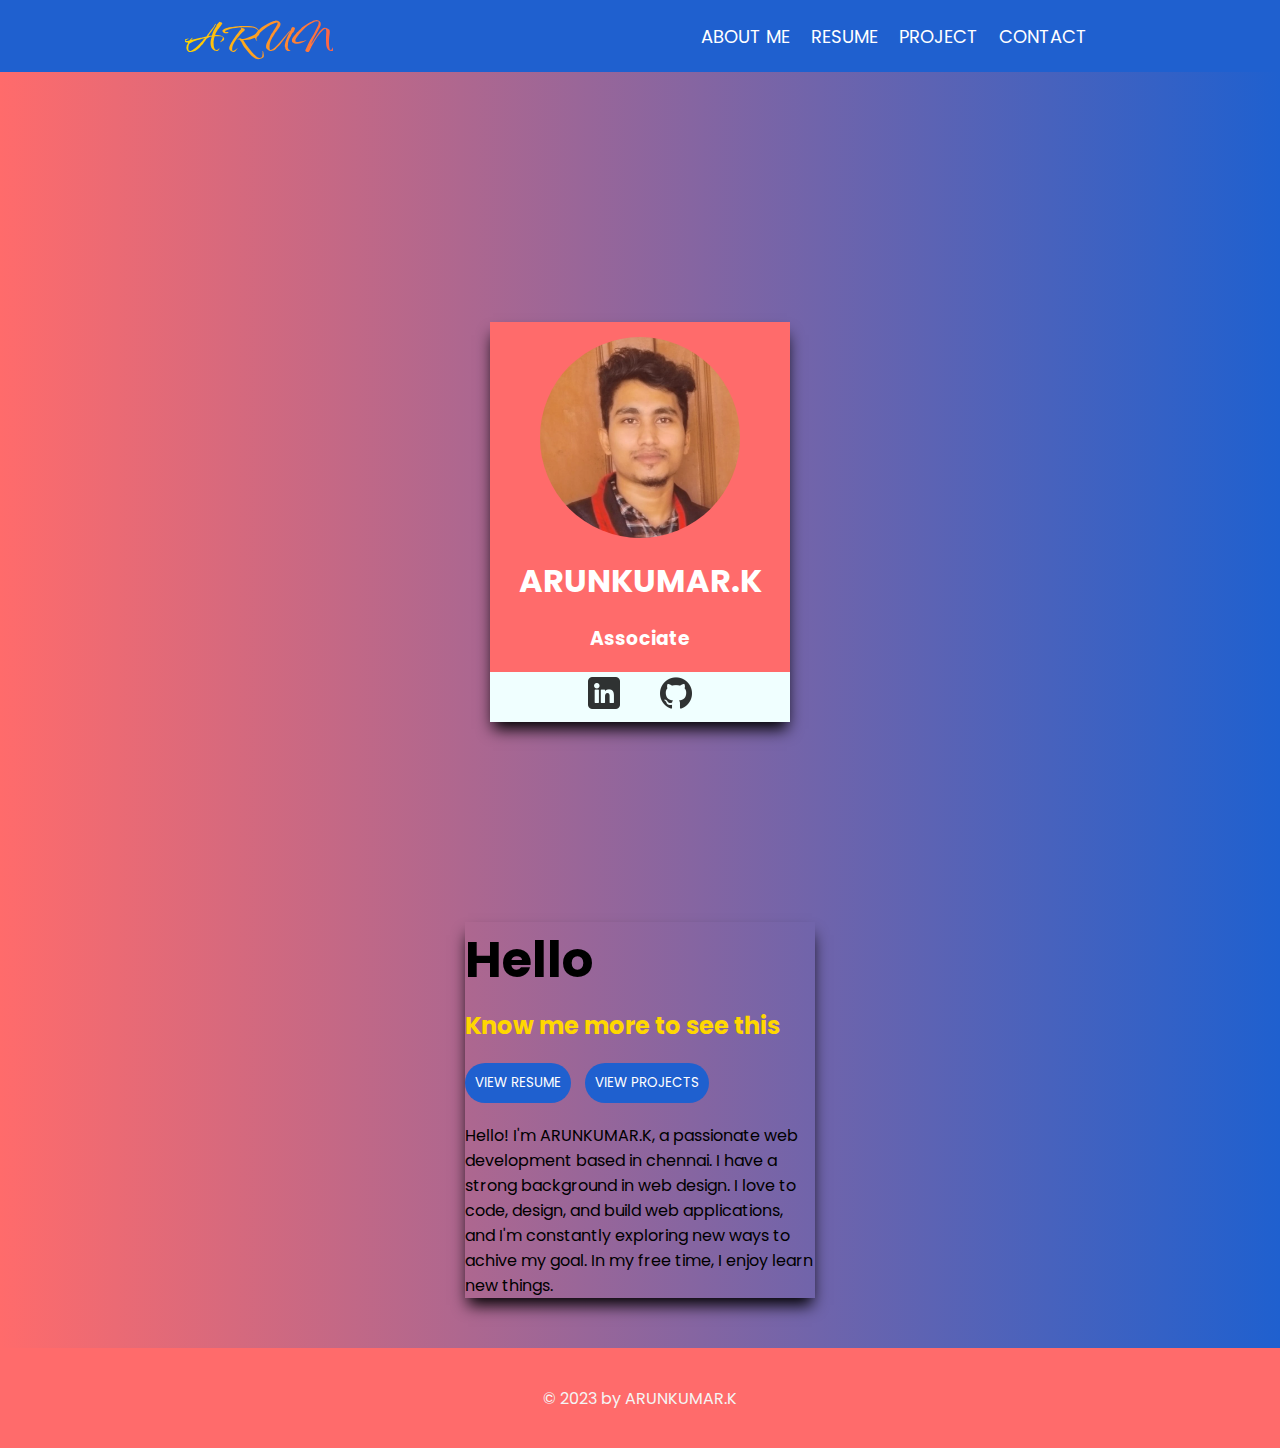
==== index.html @ c1e7727f "v1" ====
<!DOCTYPE html>
<html lang="en">
<head>
    <meta charset="UTF-8">
    <meta name="viewport" content="width=device-width, initial-scale=1.0">
    <title>Portfolio</title>
    <link rel="stylesheet" href="css/style.css">
</head>
<body>
    <nav>
        <div class="logo">
            <a href="#">ARUN</a>
        </div>
        <ul>
            <li><a href="./public/aboutme.html">ABOUT ME</a></li>
            <li><a href="./public/resume.html">RESUME</a></li>
            <li><a href="./public/project.html">PROJECT</a></li>
            <li><a href="./public/contact.html">CONTACT</a></li>
            <!-- <li><a href="#">ABOUT</a></li> -->
        </ul>
        <div class="menubar">
            <a href="#">&#x2630;</a>
        </div>
       </nav>
    <div class="profile-container">
        <div class="profile-containerbackgtound">
        <img class="profile" src="./img/myimg.jpg" alt="Image is not showing">
        <h1>ARUNKUMAR.K</h1>
        <h3>Associate</h3>
        <div class="socialmedias">
            <a href="https://www.linkedin.com/in/arunkumar6358/"><img src="./img/linkedin.png" alt="linkedin"></a>
            <a href="https://github.com/arunkumar6358"><img src="./img/github-logo.png" alt="github"></a>
        </div>
        </div>
    </div>
    <div class="part2">
    <div class="card2">   
        <h1>Hello</h1>
        <h2>Know me more to see this</h2>
    <input type="button" value="VIEW RESUME" onclick="window.location.href = 'public/resume.html';">
    <input type="button" value="VIEW PROJECTS" onclick="window.location.href = 'public/project.html';">
    <P>Hello! I'm ARUNKUMAR.K, a passionate web development based in chennai.
        I have a strong background in web design. I love to code, design, and build web applications, and I'm constantly exploring new ways to achive my goal.
        In my free time, I enjoy learn new things.</P>
    </div>
</div>
<footer>
    <div class="copyrght">&copy 2023 by ARUNKUMAR.K</div>
</footer>
    <script src="js/script.js" defer></script>
</body>
</html>
---- css/style.css ----
@import url('https://fonts.googleapis.com/css2?family=Poppins&display=swap');
@import url('https://fonts.googleapis.com/css2?family=Handjet:wght@300;400&family=Qwitcher+Grypen:wght@700&family=Rubik+Iso&display=swap');
* {
    margin: 0;
    padding: 0;
    box-sizing: border-box;
    font-family: 'Poppins', sans-serif;
    scroll-behavior: smooth;
}
body {
    width: 100%;
    height: 100vh;
    background: linear-gradient(to right, #FF6B6B, #1F60CF);
    overflow-x: hidden;
    position: relative;
}
nav {
    background-color: #1F60CF; /* Blue color */
    /* background-color: rgb(177, 83, 98); */
    font-size: 18px;
    width: 100vw;
    padding: 5px;
    display: flex;
    align-items: center;
    justify-content: space-around;
    /* color: darkslateblue;  */
    position: sticky;
    top: 0; /* Stick the nav bar to the top of the viewport */
    user-select: none;
    z-index: 1;
}
/* nav{
    background-color: chocolate;
    font-size: 18px;
    width: 100vw;
    padding: 20px;
    display: flex;
    align-items: center;
    justify-content: space-around;
    color: darkslateblue; 
    position: sticky;
}   */
nav li{
    display: inline-block;
    margin:0 8px;
}
nav a{
    color: #FFFFFF; /* White text */
    text-decoration: none;
}
.logo a {
    background: linear-gradient(to right, #FFD700, #FF6347); /* Gold to Tomato gradient */
    -webkit-background-clip: text;
    -moz-background-clip: text; /* For Firefox */
    background-clip: text; /* For modern browsers */
    -webkit-text-fill-color: transparent;
    font-size: 56px;
    font-weight: 900;
    font-family: 'Handjet', cursive;
    font-family: 'Qwitcher Grypen', cursive;
}
/* .logo a{
    background: linear-gradient(to right, #FF6B6B, #1F60CF);
    -webkit-background-clip: text;
    -webkit-text-fill-color: transparent;
    font-size: 56px;
    font-weight: 900;
    font-family: 'Handjet', cursive;
    font-family: 'Qwitcher Grypen', cursive;
} */
nav a:hover{
    color: #FF6B6B;
    /* color: whitesmoke; */
    font-size: 22px;
}
.logo a:hover{
    font-size: 56px;
}
.menubar{
    display: none;
}
.profile-container {
    display: flex;
    justify-content: center;
    align-items: center;
    min-width: 100vw;
    max-width: 600px;
    min-height: 100vh; /* Adjust this value as needed */
    
}
.profile-containerbackgtound{
    display: flex;
    justify-content: space-between;
    align-items: center;
    
    /* background-color: aqua; */
    flex-direction: column; /* Stack the elements vertically */
    box-shadow: 0px 10px 15px -3px rgba(0,0,0,15);
}
.profile-containerbackgtound img{
    opacity: 0.8;
    transition: opacity 0.2s ease-in-out;
} 
.profile-containerbackgtound img:hover{
    opacity: 1;
}
.profile-containerbackgtound>h1,h3{
    user-select: none;
}
.profile-containerbackgtound :is(h1, h3):hover {
    color: whitesmoke;
}
.profile {
   margin-top: 15px;
    border-radius: 50%;
    max-width: 200px;
    user-select: none;
}
.profile-containerbackgtound,h1,h3{
    /* color: blue; */
    text-align: center;
}
.profile-containerbackgtound {
    width: 300px;
    height: 400px;
    background-color: #FF6B6B; /* Reddish-pink color */
    color: #FFFFFF; /* White text */
}
.socialmedias {
    background-color: azure;
    display: flex;
    justify-content: center;
    align-items: center; /* Vertically center content */
    height: 50px;
    width: 100%; /* Cover the entire width of .profile-containerbackgtound */
}
.socialmedias img {
    user-select: none;
    width: 32px; /* Slightly larger icons */
    height: auto;
    margin: 0 20px;
    opacity: 0.8;
    transition: width 2ms ease, opacity 0.2s ease;
}

.socialmedias img:hover {
    user-select: none;
    width: 36px; /* Enlarge on hover */
    opacity: 1;
}
/*.socialmedias img {
    width: 24px;
    height: auto;
    margin: 0 20px;
    opacity: 0.8;
    transition: width 2ms ease, opacity 0.2s ease; 
}

.socialmedias img:hover {
    width: 28px;
    opacity: 1;
}*/
.card2 {
    position: absolute;
    right: 50px;
    top: 200px;
    width: 400px;
    height: 400px;
    background-color: transparent;
}
.card2>h1{
    color: black;
    font-size: 50px;
    text-align: left;
    margin-bottom: 10px;
    user-select: none;
}
.card2>h2{
    user-select: none;
    color: #FFD700; 
    text-align: left;
    margin-bottom: 20px;
}
.card2>p{
    user-select: none;
}
input[type="button"]{
    user-select: none;
    border-radius: 50px;
    padding: 10px;
    margin-bottom: 20px;
    background-color: #1F60CF; /* Blue color */
    color: #FFFFFF; /* White text */
    /* background-color: cornflowerblue; */
    /* color: black; */
    border-style: none;
    margin-right: 10px;
    transition: background-color 3s ease;
}
input[type="button"]:hover{
    /* color: whitesmoke; */
    cursor: pointer;
    /* background:(to right, darkslateblue); */
    /* background: linear-gradient(to left, darkslateblue, transparent); */
    background: linear-gradient(to left, #1F60CF, #FF6B6B); /* Blue to Red gradient */
    color: #FFFFFF; /* White text on hover */
}
footer{
    width: 100vw;
    height: 100px;
    /* background-color: rgb(177, 83, 98); */
    background-color: #FF6B6B; /* Reddish-pink color */
    color: #FFFFFF; /* White text */
    display: flex;
    justify-content: center;
    align-items: center;
    margin-top: 100px;
    user-select: none;
}
.copyrght{
    color: whitesmoke;
}
@media all and (max-width:1150px){
    nav{
        flex-direction: column;
    }
    nav a{
        margin-left: 20px;
    }
    nav li{
        display: block;
        padding: 10px 0;
    }
    ul{
        text-align: center;
        padding: 0;
        display: none;
    }
    .logo{
        align-self: flex-start;
        margin: 10px 0px 30px;
    }
    .menubar{
        display: block;
        position: absolute;
        right: 20px;
        top:25px;
    }
    .showmenu{
        display: block;
    }
    .part2{
        display: flex;
        flex-direction: column;
        justify-content: end;
        align-items: start;
    }
    .card2{
        display: block;
    }
}
/* Media query for smaller screens */
@media (max-width: 1340px) {
    .card2 {
        position: relative;
        right: auto;
        top: auto;
        width: 100%;
        max-width: 350px;
        height: auto;
        margin: -50px auto;
        background-color: transparent;
        box-shadow: 0px 10px 15px -3px rgba(0,0,0,15);  
    }
}
/* @media all and (max-width:200px){
    .navebtn{
        display: flex;
        flex-direction: column;
        transition: all 6s linear;
    }
    .logo{
        cursor: pointer;
    }
} */
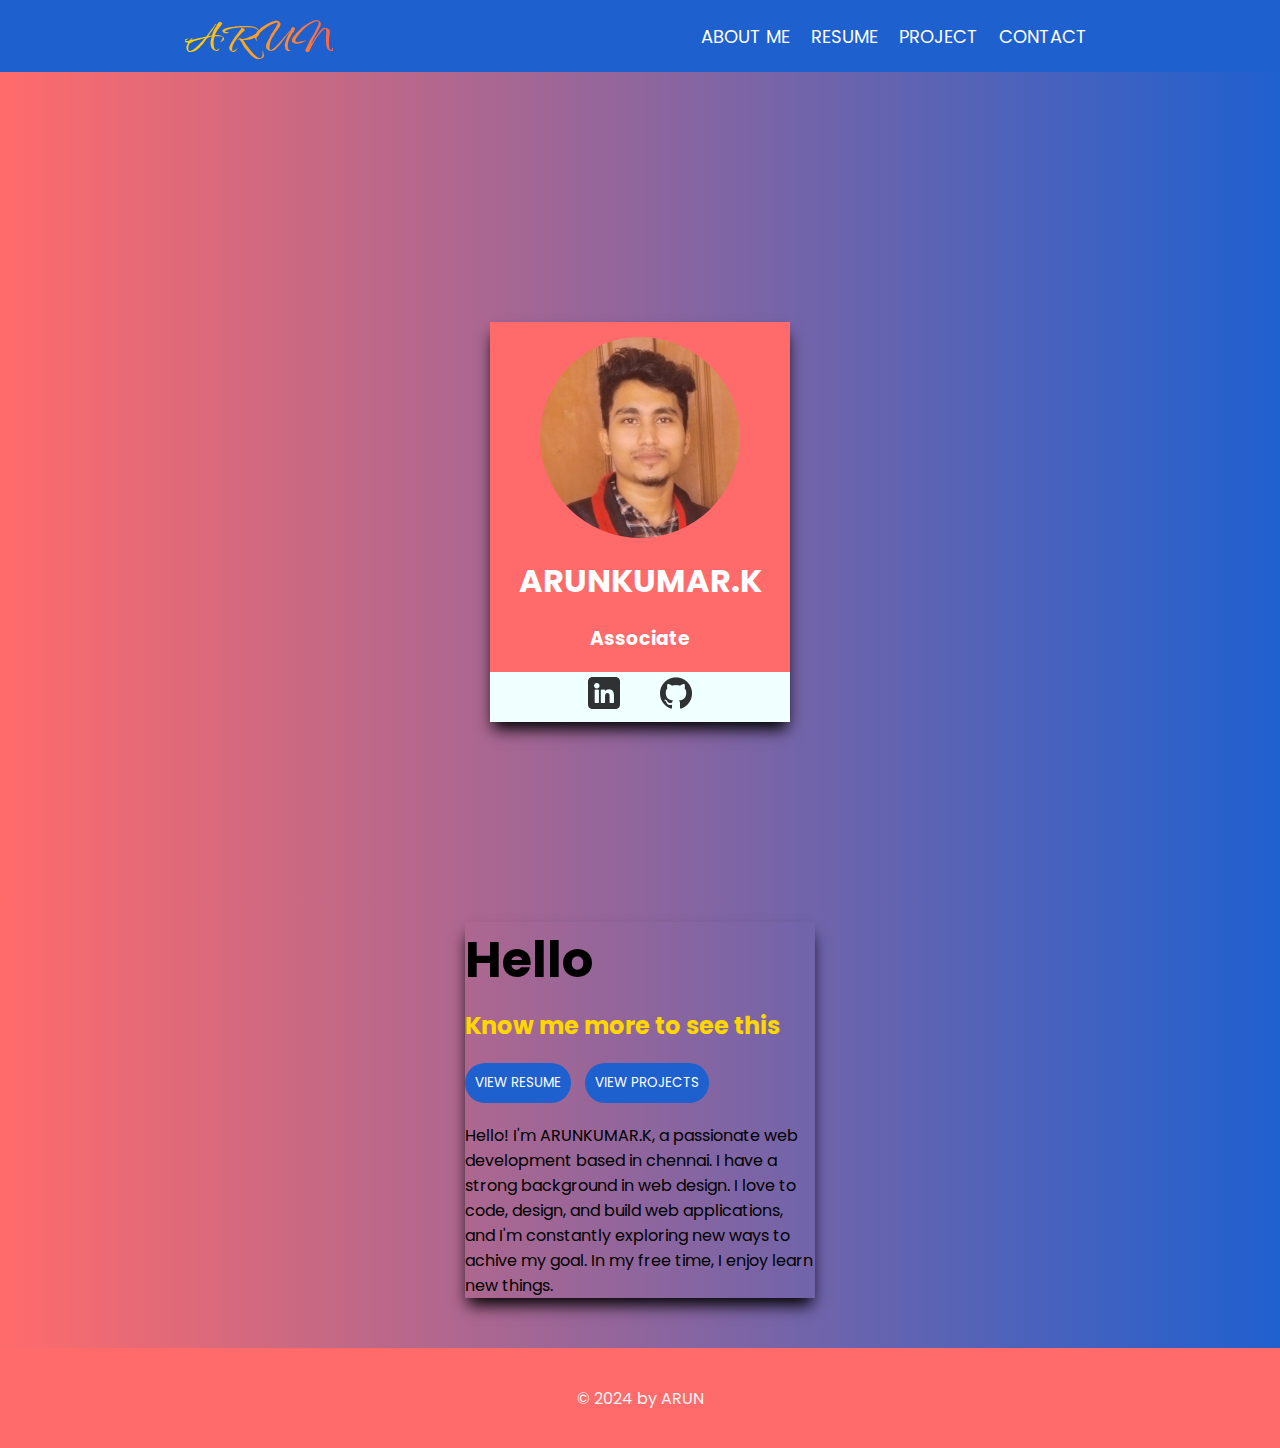
==== commit 71540d7f: "Update index.html" ====
--- a/index.html
+++ b/index.html
@@ -45,7 +45,7 @@
     </div>
 </div>
 <footer>
-    <div class="copyrght">&copy 2023 by ARUNKUMAR.K</div>
+    <div class="copyrght">&copy 2024 by ARUN</div>
 </footer>
     <script src="js/script.js" defer></script>
 </body>
